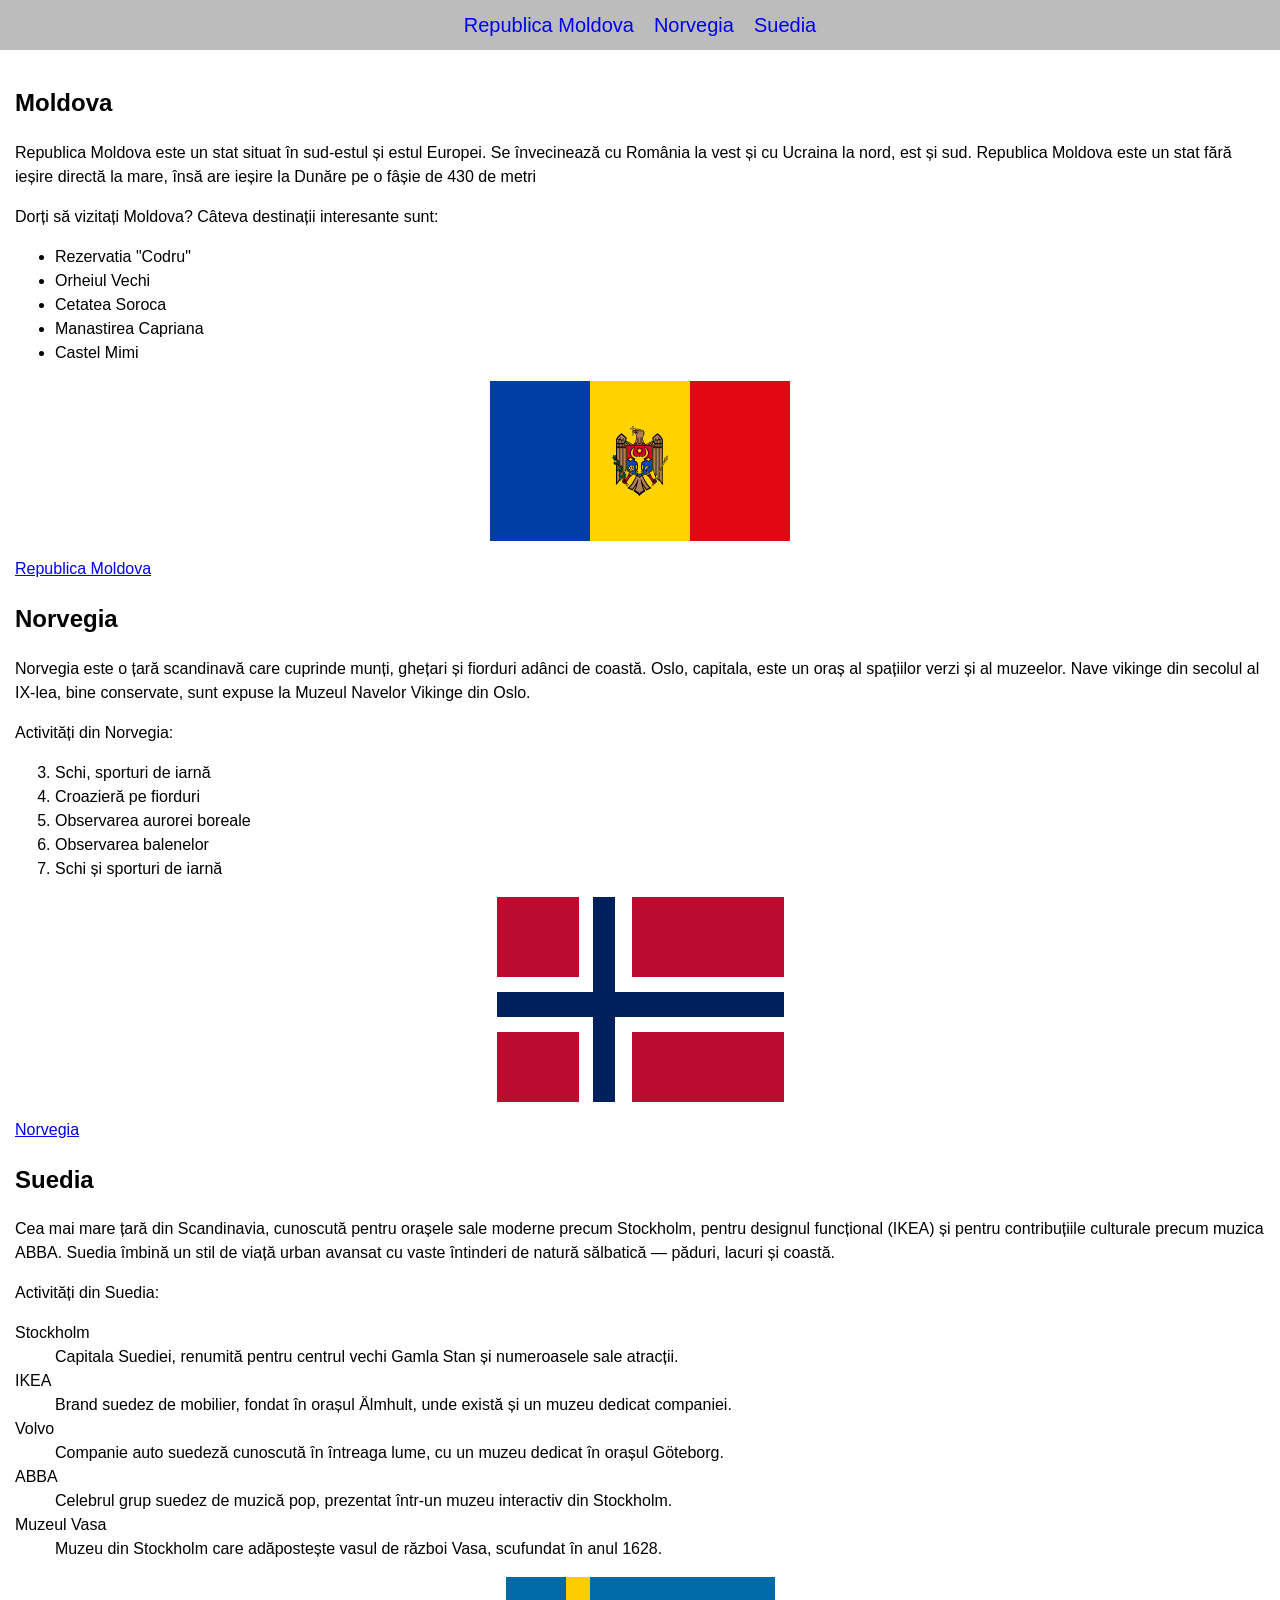
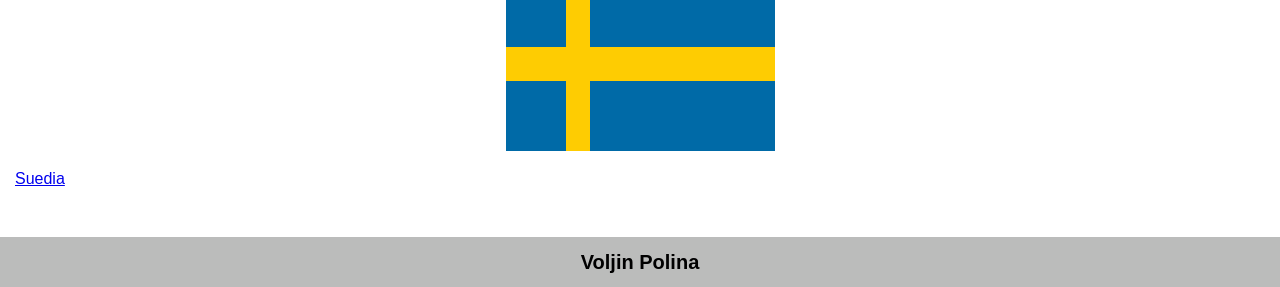
==== Lab2/index.html @ c8bd50b5 "Added second lab" ====
<!DOCTYPE html>
<html lang="en">
<head>
    <meta charset="UTF-8">
    <meta name="viewport" content="width=device-width, initial-scale=1.0">
    <title>Lucrarea 2</title>
    <link rel="stylesheet" href="indexStyle.css">
</head>
<body>
    <header>
        <a href="#moldova">Republica Moldova</a>
        <a href="#norway">Norvegia</a>
        <a href="#sweden">Suedia</a>
    </header>

    <main>
    <h2>Moldova</h2>
    <p>Republica Moldova este un stat situat în sud-estul și estul Europei. Se învecinează cu România la vest și cu Ucraina la nord, est și sud. Republica Moldova este un stat fără ieșire directă la mare, însă are ieșire la Dunăre pe o fâșie de 430 de metri</p>

    <div class="moldova" id="moldova">
        <p>Dorți să vizitați Moldova? Câteva destinații interesante sunt:</p>
        <ul>
            <li>Rezervatia "Codru"</li>
            <li>Orheiul Vechi</li>
            <li>Cetatea Soroca</li>
            <li>Manastirea Capriana</li>
            <li>Castel Mimi</li>
        </ul>
    </div>

    <table class="mdFlag">
        <tr>
            <td class="mdBlue" colspan="3"></td>
            <td class="mdYellow" colspan="3"><img src="Coat_of_arms_of_Moldova.svg" alt=""></td>
            <td class="mdRed" colspan="3"></td>
        </tr>
    </table>

    <p>
        <a href="https://ro.wikipedia.org/wiki/Republica_Moldova">Republica Moldova</a>
    </p>

    <h2>Norvegia</h2>
    <p>Norvegia este o țară scandinavă care cuprinde munți, ghețari și fiorduri adânci de coastă. Oslo, capitala, este un oraș al spațiilor verzi și al muzeelor. Nave vikinge din secolul al IX-lea, bine conservate, sunt expuse la Muzeul Navelor Vikinge din Oslo.</p>

    <div class="nr">
        <p>Activități din Norvegia:</p>
        <ol start="3">
            <li>Schi, sporturi de iarnă</li>
            <li>Croazieră pe fiorduri</li>
            <li>Observarea aurorei boreale</li>
            <li>Observarea balenelor</li>
            <li>Schi și sporturi de iarnă</li>
        </ol>
    </div>

    <div class="norway" id="norway">
        <table class="norwayFlag">
      <tr class="r1">
        <td class="c1 red"></td>
        <td class="c2 white"></td>
        <td class="c3 blue"></td>
        <td class="c4 white"></td>
        <td class="c5 red"></td>
      </tr>
      <tr class="r2">
        <td class="c1 white"></td>
        <td class="c2 white"></td>
        <td class="c3 blue"></td>
        <td class="c4 white"></td>
        <td class="c5 white"></td>
      </tr>
      <tr class="r3">
        <td class="blue" colspan="5"></td>
      </tr>
      <tr class="r4">
        <td class="c1 white"></td>
        <td class="c2 white"></td>
        <td class="c3 blue"></td>
        <td class="c4 white"></td>
        <td class="c5 white"></td>
      </tr>
      <tr class="r5">
        <td class="c1 red"></td>
        <td class="c2 white"></td>
        <td class="c3 blue"></td>
        <td class="c4 white"></td>
        <td class="c5 red"></td>
      </tr>
        </table>
    </div>

   <p>
        <a href="https://en.wikipedia.org/wiki/Norway">Norvegia</a>
    </p>

    <h2>Suedia</h2>
    <p>Cea mai mare țară din Scandinavia, cunoscută pentru orașele sale moderne precum Stockholm, pentru designul funcțional (IKEA) și pentru contribuțiile culturale precum muzica ABBA. Suedia îmbină un stil de viață urban avansat cu vaste întinderi de natură sălbatică — păduri, lacuri și coastă.</p>

    <div class="sweden" id="sweden">
        <p>Activități din Suedia:</p>
        <dl>
            <dt>Stockholm</dt>
            <dd>Capitala Suediei, renumită pentru centrul vechi Gamla Stan și numeroasele sale atracții.</dd>
            <dt>IKEA</dt>
            <dd>Brand suedez de mobilier, fondat în orașul Älmhult, unde există și un muzeu dedicat companiei.</dd>
            <dt>Volvo</dt>
            <dd>Companie auto suedeză cunoscută în întreaga lume, cu un muzeu dedicat în orașul Göteborg.</dd>
            <dt>ABBA</dt>
            <dd>Celebrul grup suedez de muzică pop, prezentat într-un muzeu interactiv din Stockholm.</dd>
            <dt>Muzeul Vasa</dt>
            <dd>Muzeu din Stockholm care adăpostește vasul de război Vasa, scufundat în anul 1628.</dd>
        </dl>
    </div>

    <section class="flagBlock">
        <table class="swedenFlag" aria-label="Swedish flag">
            <tr class="swedenTop">
                <td class="swedenBlue_left"></td>
                <td class="swedenYellow"></td>
                <td class="swedenBlue_right"></td>
            </tr>
            <tr class="swedenMiddle">
                <td class="swedenYellow" colspan="3"></td>
            </tr>
            <tr class="swedenBottom">
                <td class="swedenBlue_left"></td>
                <td class="swedenYellow"></td>
                <td class="swedenBlue_right"></td>
            </tr>
        </table>
    </section>
   <p>
        <a href="https://en.wikipedia.org/wiki/Sweden">Suedia</a>
    </p>
    </main>
    <footer>
        <h2>Voljin Polina</h2>
    </footer>
</body>
</html>
---- Lab2/indexStyle.css ----
body {
    margin: 0;
    padding: 0;
    font-family: Arial, sans-serif;
    line-height: 1.5;
}

main{
    padding:10px;
    margin:5px;
}

header {
    width: 100%;
    height: 50px;
    background-color: #bbbcbb;
    display: flex;
    justify-content: center;
    align-items: center;
    gap: 20px;
}

header a {
    font-size: 20px;
    text-decoration: none;
}

.mdFlag {
    border-collapse: collapse;
    margin: 15px auto;
}

.mdFlag td {
    width: 100px;
    height: 160px;
    padding: 0;
}

.mdBlue {
    background-color: #003DA5;
}

.mdYellow {
    background-color: #FFD200;
    text-align: center;
    vertical-align: middle;
}

.mdYellow img {
    display: block;
    width: 70px;
    height: 70px;
    margin: 0 auto;
}

.mdRed {
    background-color: #E30613;
}

.norwayFlag {
    border-collapse: collapse;
    margin: 15px auto;
}

.norway td.c1 { width: 80px; }
.norway td.c2 { width: 12px; }
.norway td.c3 { width: 20px; }
.norway td.c4 { width: 15px; }
.norway td.c5 { width: 150px; }

.norway tr.r1 { height: 80px; }
.norway tr.r2 { height: 15px; }
.norway tr.r3 { height: 25px; }
.norway tr.r4 { height: 15px; }
.norway tr.r5 { height: 70px; }

.norway .red   { background-color: #BA0C2F; }
.norway .white { background-color: #FFFFFF; }
.norway .blue  { background-color: #00205B; }

.swedenFlag {
    border-collapse: collapse;
    margin: 15px auto;
}

.swedenFlag td {
    padding: 0;
}

.swedenBlue_left {
    background-color: #006AA7;
    width: 60px;
}

.swedenYellow {
    background-color: #FECC02;
    width: 24px;
}

.swedenBlue_right {
    background-color: #006AA7;
    width: 185px;
}

.swedenTop,
.swedenBottom {
    height: 70px;
}

.swedenMiddle {
    height: 34px;
}

footer {
    width: 100%;
    height: 50px;
    background-color: #bbbcbb;
    text-align: center;
    margin-top: 20px;
}

footer h2 {
    font-size: 20px;
    line-height: 50px;
    margin: 0;
}
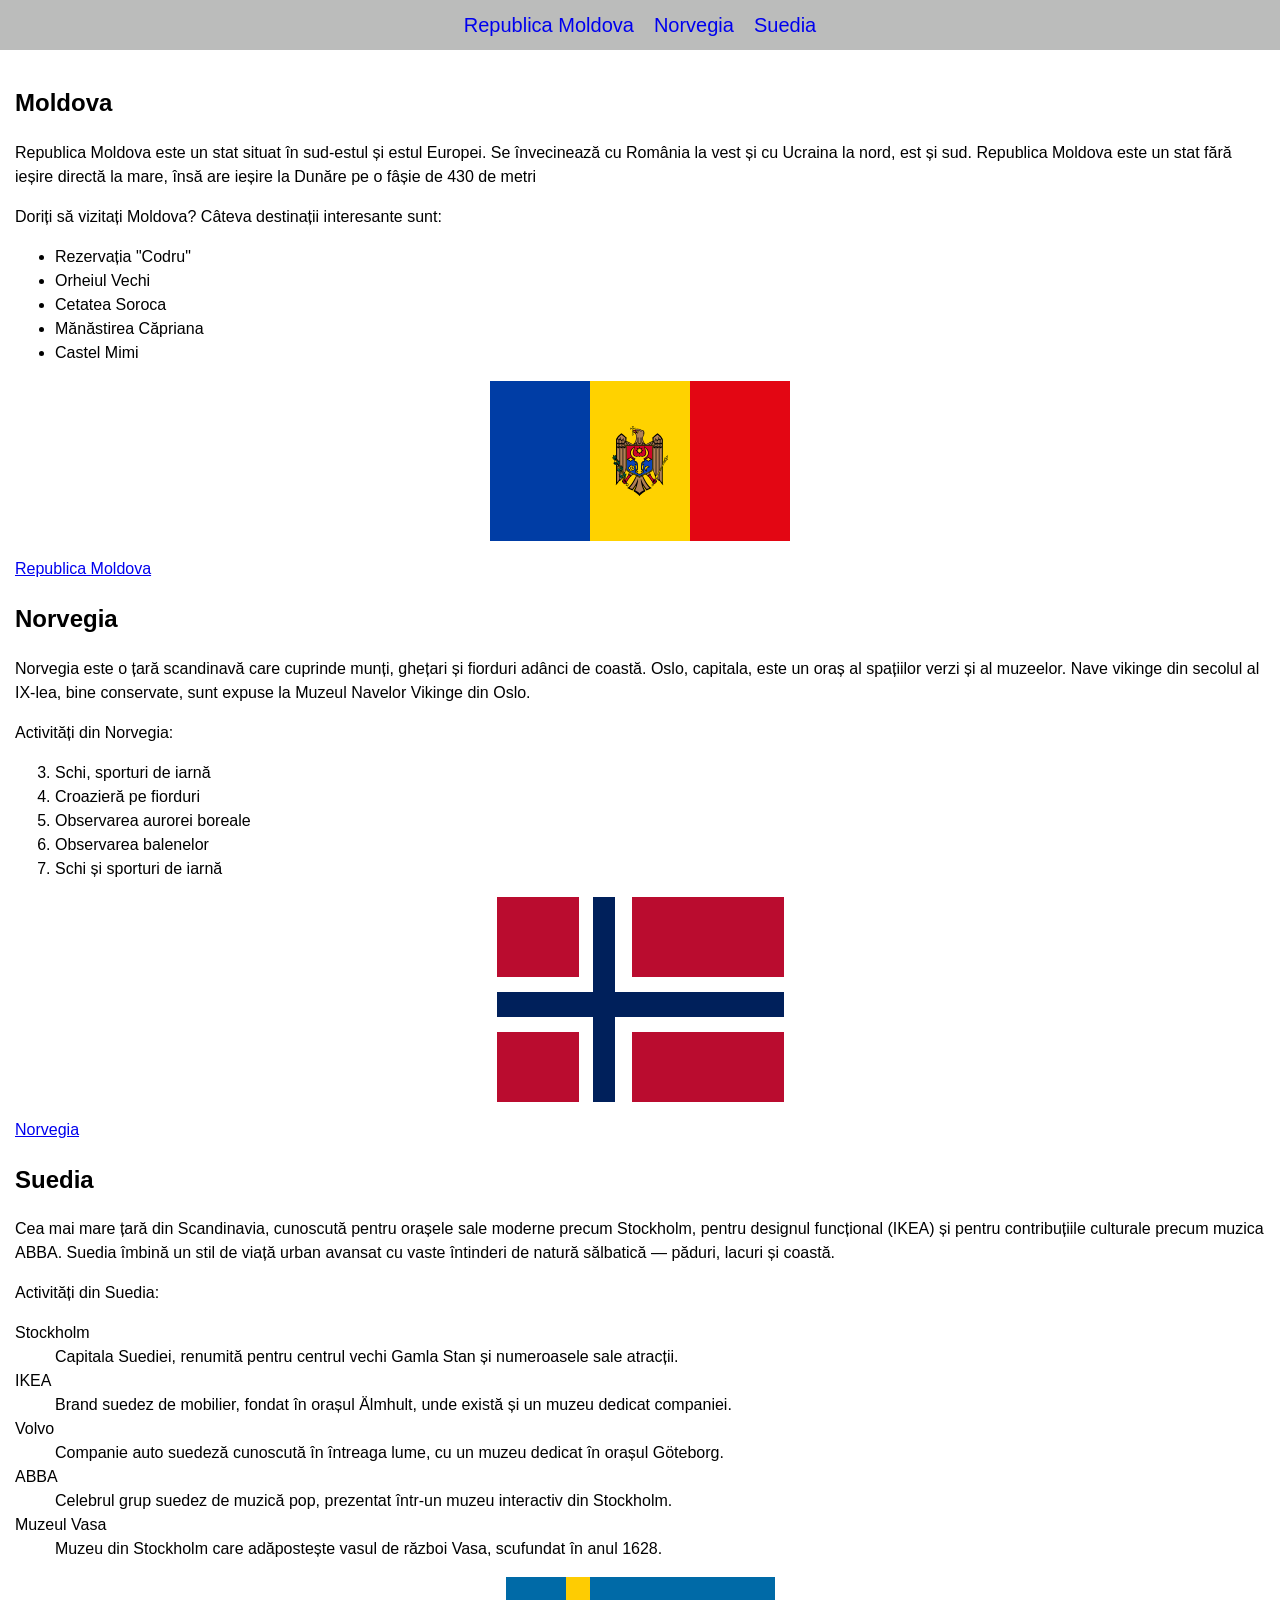
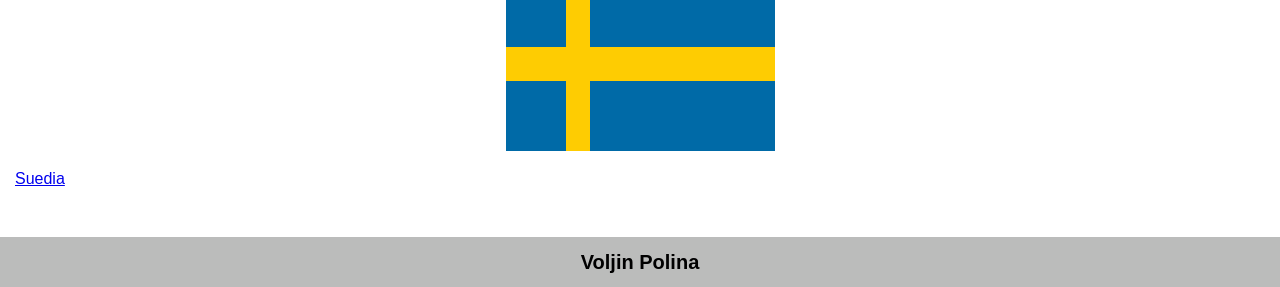
==== commit 15ae469a: "Fixed spelling errors" ====
--- a/Lab2/index.html
+++ b/Lab2/index.html
@@ -18,12 +18,12 @@
     <p>Republica Moldova este un stat situat în sud-estul și estul Europei. Se învecinează cu România la vest și cu Ucraina la nord, est și sud. Republica Moldova este un stat fără ieșire directă la mare, însă are ieșire la Dunăre pe o fâșie de 430 de metri</p>
 
     <div class="moldova" id="moldova">
-        <p>Dorți să vizitați Moldova? Câteva destinații interesante sunt:</p>
+        <p>Doriți să vizitați Moldova? Câteva destinații interesante sunt:</p>
         <ul>
-            <li>Rezervatia "Codru"</li>
+            <li>Rezervația "Codru"</li>
             <li>Orheiul Vechi</li>
             <li>Cetatea Soroca</li>
-            <li>Manastirea Capriana</li>
+            <li>Mănăstirea Căpriana</li>
             <li>Castel Mimi</li>
         </ul>
     </div>
